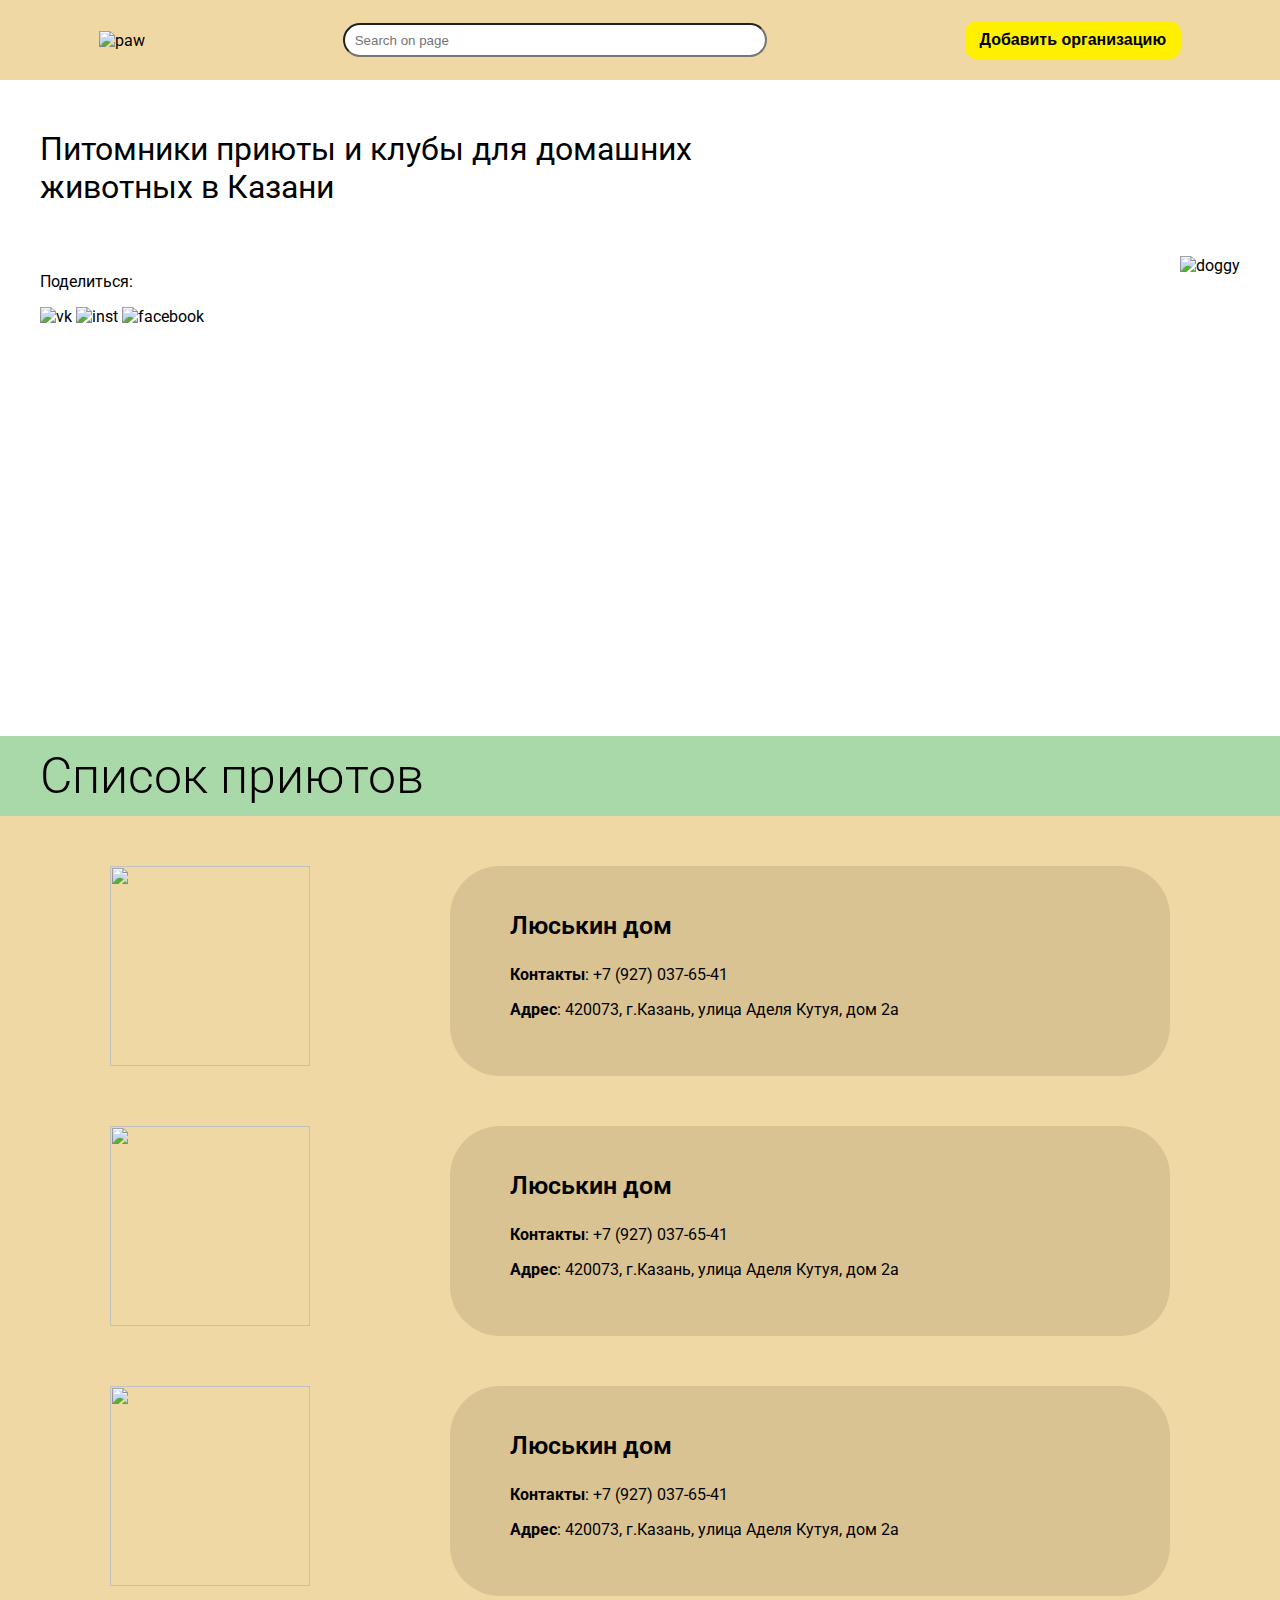
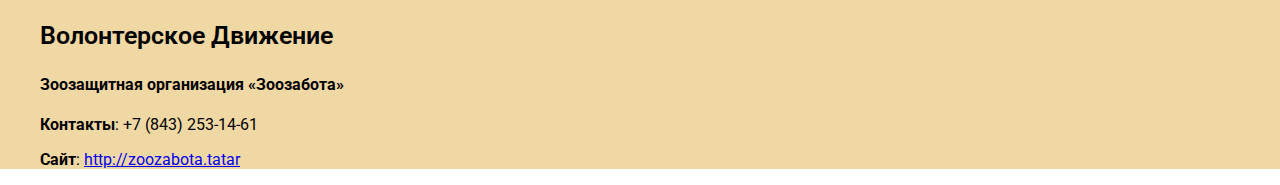
==== index.html @ c44cca8b "first upload" ====
<!DOCTYPE html>
<html lang="en">
<head>
	<meta charset="UTF-8">
	<meta name="viewport" content="width=device-width, initial-scale=1.0">
	<title>Dogehome - помоги животным!</title>
	<!-- <link rel="stylesheet" href="./normalize.css"> -->
	<link rel="stylesheet" href="./main.css">
	<link rel="preconnect" href="https://fonts.googleapis.com">
<link rel="preconnect" href="https://fonts.gstatic.com" crossorigin>
<link href="https://fonts.googleapis.com/css2?family=Roboto:ital,wght@0,100;0,300;0,400;0,500;0,700;1,100;1,300;1,400;1,500;1,700&display=swap" rel="stylesheet">
</head>
<body>
	<header>
		<div class="logo">
			<a><img src="./images/logo.png" class="logotype" alt="paw"></a>
		</div>	
		<div class="search_on_page">
			<input type="text" placeholder="Search on page">
		</div>
		<div class="add_company">
			<button class="button-32" role="button">Добавить организацию</button>
		</div>
	</header>
	
	<content>
		<div class="container">
			<h1>Питомники приюты и клубы для домашних <br> животных в Казани</h1>
			
			<div class="intro">
				<div class="map_item">
					<script type="text/javascript" charset="utf-8" async src="https://api-maps.yandex.ru/services/constructor/1.0/js/?um=constructor%3A68e4e213b407c3fdf483652417faf762d91d6717d3257e0310764f1638c544dc&amp;width=479&amp;height=379&amp;lang=ru_RU&amp;scroll=true"></script>

					<div class="share">
						<p>Поделиться: </p>
						<img src="#" alt="vk">
						<img src="#" alt="inst">
						<img src="#" alt="facebook">
					</div>
				</div>
				<div class="intro_image">
					<img src="./images/doggy-intro.png" alt="doggy">
				</div>
			</div>
		</div>
		<div class="list_header">
			<div class="container">
				<h2>Список приютов</h2>
			</div>
		</div>
		<div class="list_shelter">
			<div class="container">
				<div class="list_item">
					<div class="item_picture">
						<img src="./images/luskin.png" alt="">
					</div>
					<div class="item_info">
						<h3>Люськин дом</h3>
						<p><strong>Контакты</strong>: +7 (927) 037-65-41</p>
						<p><strong>Адрес</strong>: 420073, г.Казань, улица Аделя Кутуя, дом 2а</p>
					</div>
				</div>
				<div class="list_item">
					<div class="item_picture">
						<img src="./images/luskin.png" alt="">
					</div>
					<div class="item_info">
						<h3>Люськин дом</h3>
						<p><strong>Контакты</strong>: +7 (927) 037-65-41</p>
						<p><strong>Адрес</strong>: 420073, г.Казань, улица Аделя Кутуя, дом 2а</p>
					</div>
				</div>
				<div class="list_item">
					<div class="item_picture">
						<img src="./images/luskin.png" alt="">
					</div>
					<div class="item_info">
						<h3>Люськин дом</h3>
						<p><strong>Контакты</strong>: +7 (927) 037-65-41</p>
						<p><strong>Адрес</strong>: 420073, г.Казань, улица Аделя Кутуя, дом 2а</p>
					</div>
				</div>
				<h3>Волонтерское Движение</h3>
				<div class="volunteer">
					<div class="volunteer_item">
						<h4>Зоозащитная организация «Зоозабота»
</h4>
						<p><strong>Контакты</strong>: +7 (843) 253-14-61</p>
						<p><strong>Сайт</strong>: <a href="http://zoozabota.tatar">http://zoozabota.tatar</a></p>
					</div>
				</div>
			</div>
		</div>
	</content>
	
	<footer>
		
	</footer>
</body>
</html>
---- main.css ----
body {
	margin:  0;
	font-family: 'Roboto', sans-serif;
}

.container {
	width:  1200px;
	margin:  0 auto;
}

h1 {
	font-weight: 400;
}

h2 {
	font-weight: 500;
	
}

header {
	height:  80px;
	width:  100%;

	display:  flex;
	justify-content: space-around;
	align-items: center;

	background-color:  #F0D8A4;
}


.logotype {
	width:  110px;
	height:  68px;
}

.intro {
	height:  450px;

	display: flex;
	justify-content: space-between;

	margin-top:  50px;
}

h1 {
	margin-top:  50px;
}

.intro_image {
	text-align: center;
	justify-content: center;
}

.intro_image img {
	width: 470px;
	height:  450px;
}

.share {

	float: right;
}

.button-32 {
  background-color: #fff000;
  border-radius: 12px;
  color: #000;
  cursor: pointer;
  font-weight: bold;
  padding: 10px 15px;
  text-align: center;
  transition: 200ms;
  width: 100%;
  box-sizing: border-box;
  border: 0;
  font-size: 16px;
  user-select: none;
  -webkit-user-select: none;
  touch-action: manipulation;
}

.button-32:not(:disabled):hover,
.button-32:not(:disabled):focus {
  outline: 0;
  background: #f4e603;
  box-shadow: 0 0 0 2px rgba(0,0,0,.2), 0 3px 8px 0 rgba(0,0,0,.15);
}

.button-32:disabled {
  filter: saturate(0.2) opacity(0.5);
  cursor: not-allowed;
}

input {
	width: 400px;
	height: 30px;

	border-radius:  50px;
	padding: 0 10px;
}

.list_header {
	height:  80px;
	background-color:  #A9D9A9;
	margin-top:  30px;
	display: flex;
	align-items:  center;
}

h2 {
	margin:  0;
	font-size: 50px;

	font-weight:  300;
}

.list_shelter {
	/*height:  600px;*/
	background-color:  #F0D8A4;
}

.list_item {
	display:  flex;
	justify-content: space-around;

	padding-top: 50px;
}

.item_picture img {
	width: 200px;
	height: 200px;
}

.item_info {
	width:  600px;
	height:  170px;
	padding: 20px 60px;
	background-color:  #D9C393;
	border-radius:  50px;
}

h3 {
	font-weight:  600;
	font-size:  25px;
	/*color:  274B8C;*/
}
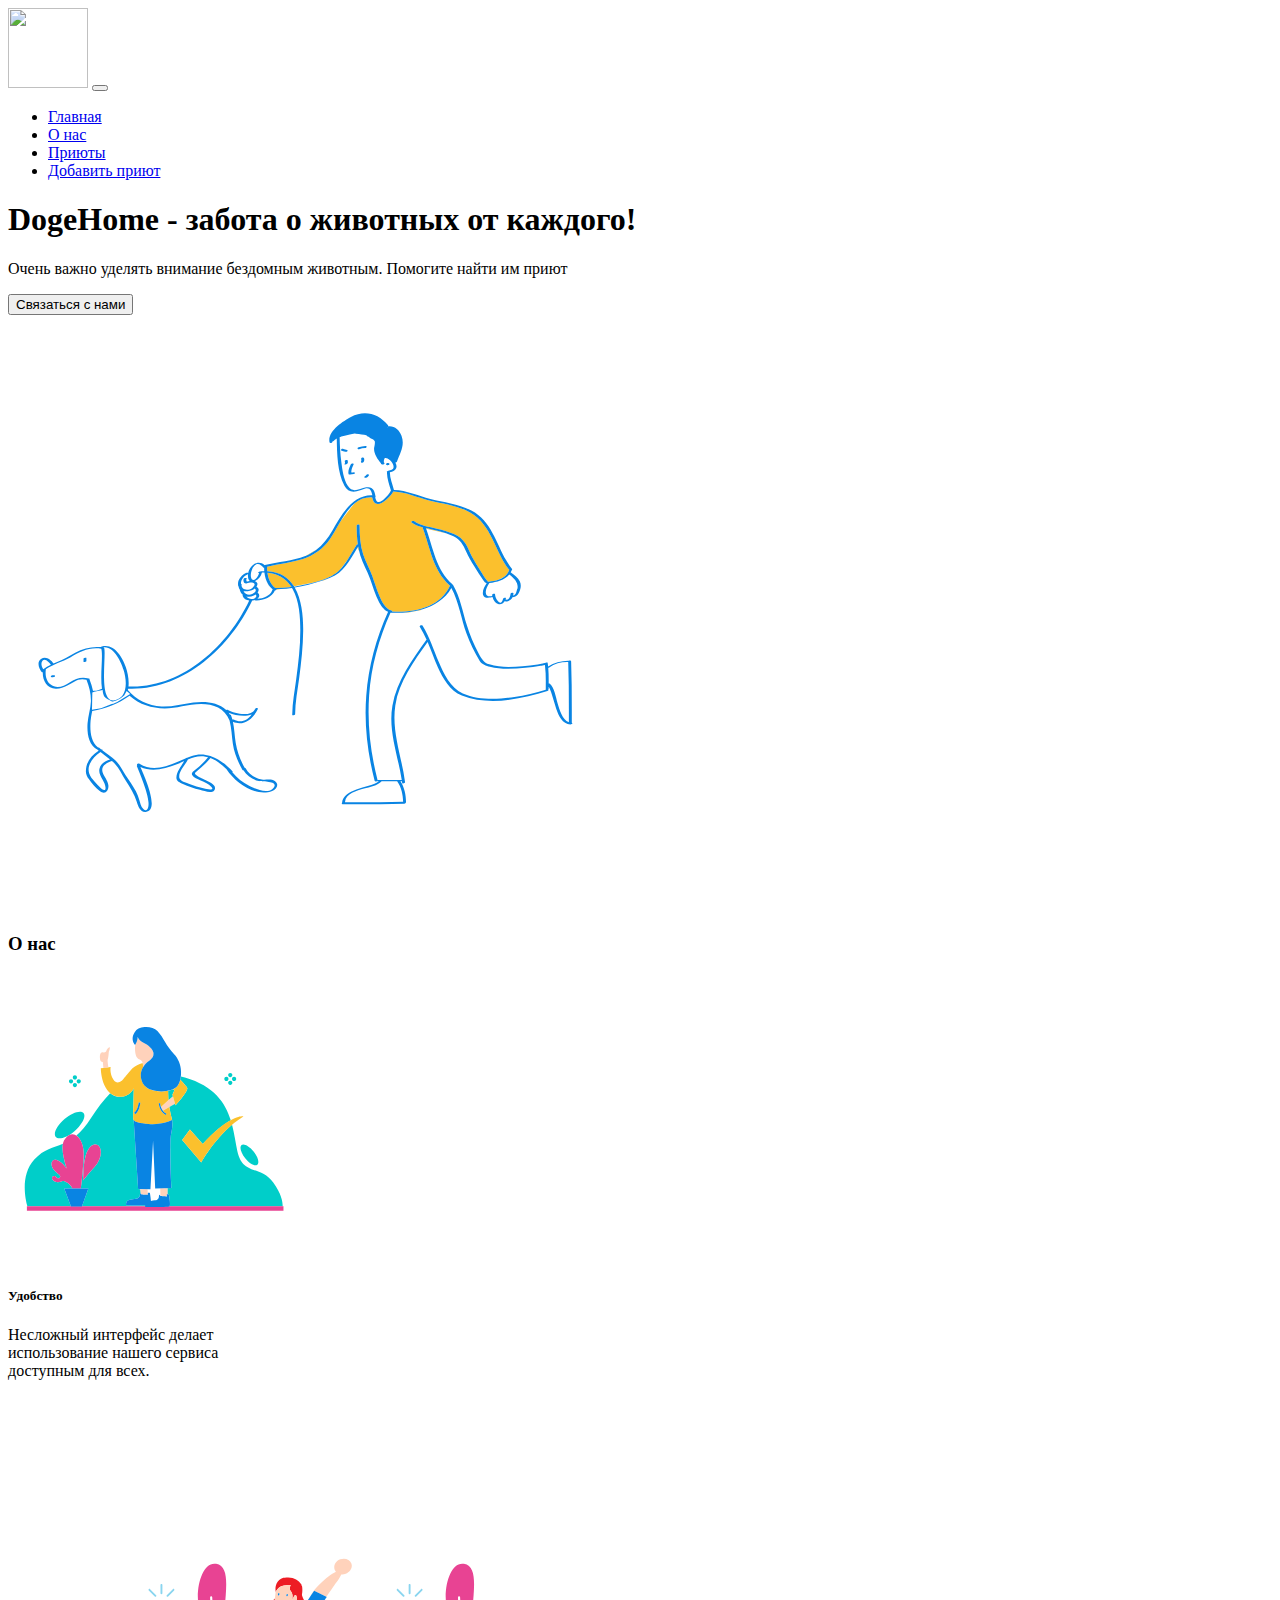
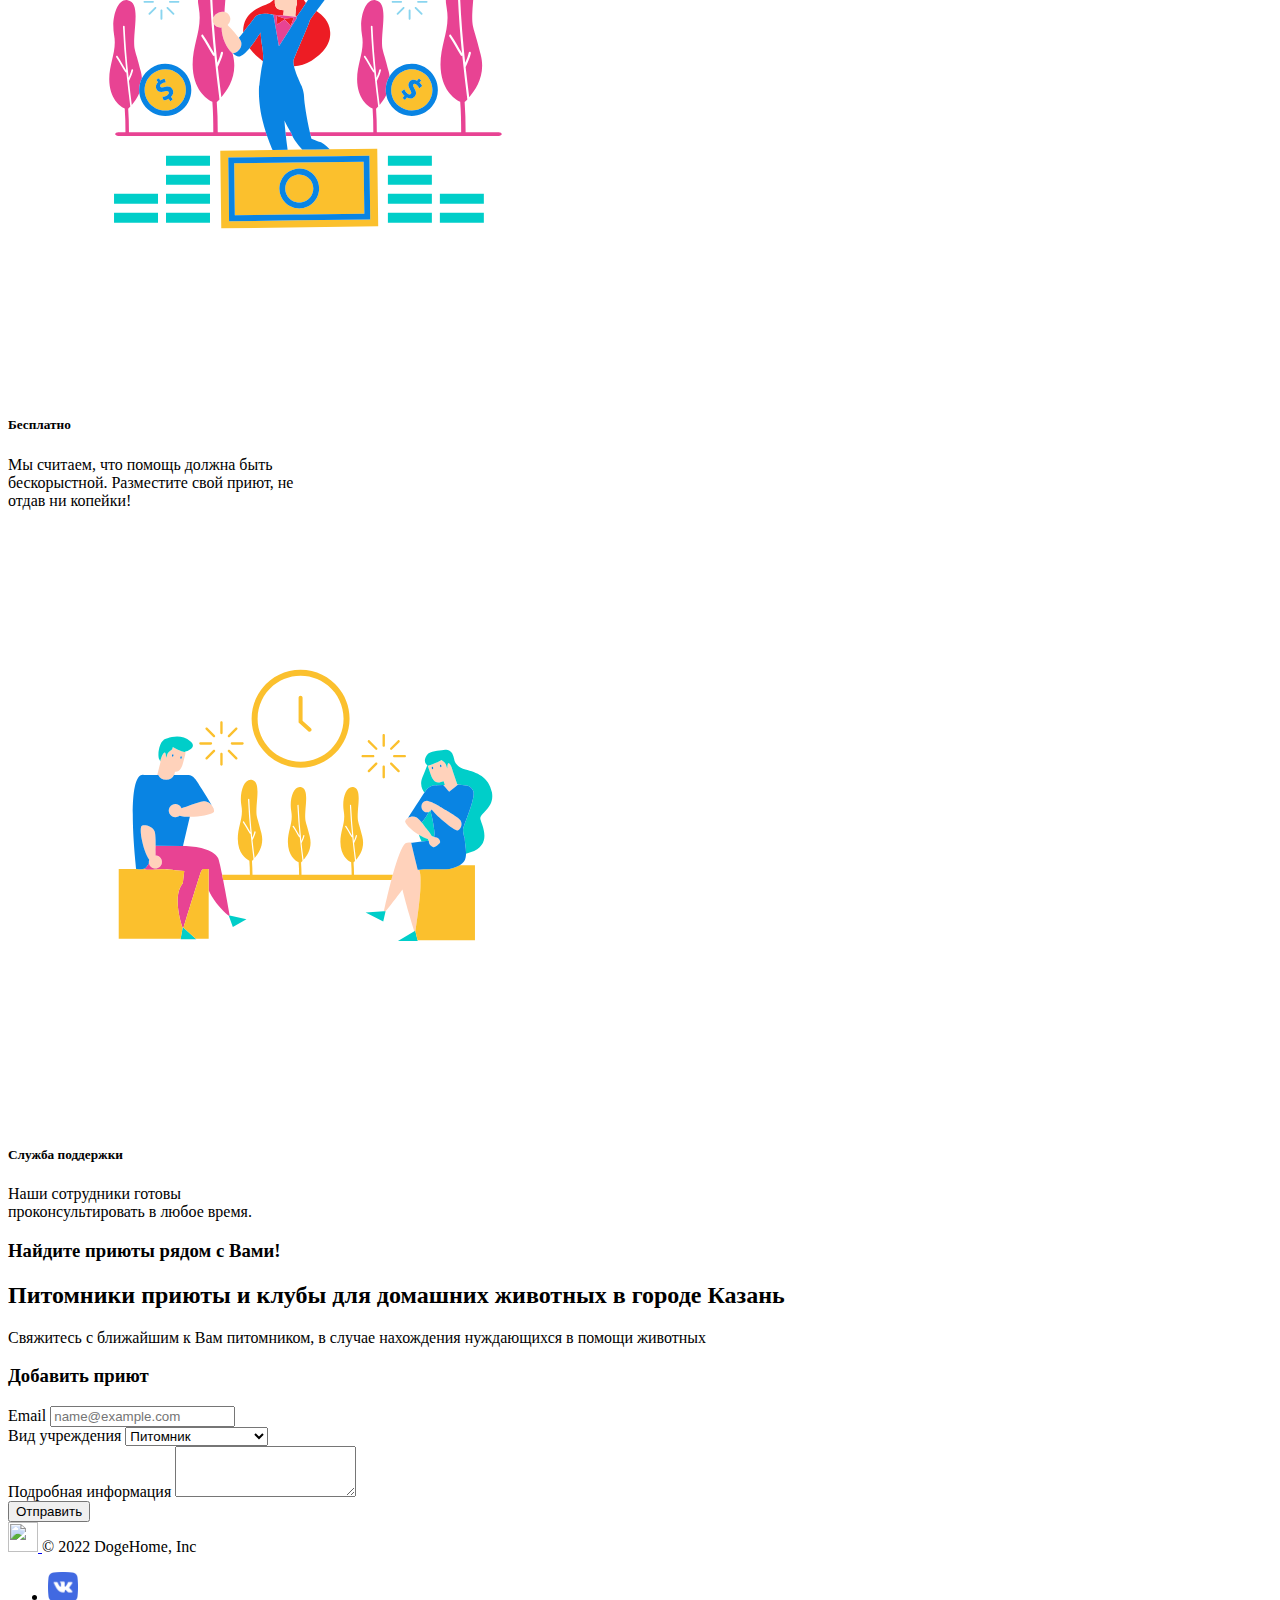
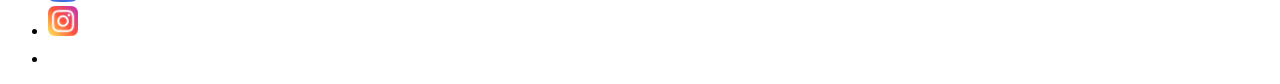
==== commit 501d6881: "Add files via upload" ====
--- a/index.html
+++ b/index.html
@@ -1,100 +1,157 @@
-<!DOCTYPE html>
+<!doctype html>
 <html lang="en">
 <head>
-	<meta charset="UTF-8">
-	<meta name="viewport" content="width=device-width, initial-scale=1.0">
-	<title>Dogehome - помоги животным!</title>
-	<!-- <link rel="stylesheet" href="./normalize.css"> -->
-	<link rel="stylesheet" href="./main.css">
-	<link rel="preconnect" href="https://fonts.googleapis.com">
-<link rel="preconnect" href="https://fonts.gstatic.com" crossorigin>
-<link href="https://fonts.googleapis.com/css2?family=Roboto:ital,wght@0,100;0,300;0,400;0,500;0,700;1,100;1,300;1,400;1,500;1,700&display=swap" rel="stylesheet">
+    <meta charset="UTF-8">
+    <meta name="viewport"
+          content="width=device-width, user-scalable=no, initial-scale=1.0, maximum-scale=1.0, minimum-scale=1.0">
+    <meta http-equiv="X-UA-Compatible" content="ie=edge">
+    <title>DogeHome</title>
+    <!-- CSS only -->
+    <link href="https://cdn.jsdelivr.net/npm/bootstrap@5.1.3/dist/css/bootstrap.min.css" rel="stylesheet" integrity="sha384-1BmE4kWBq78iYhFldvKuhfTAU6auU8tT94WrHftjDbrCEXSU1oBoqyl2QvZ6jIW3" crossorigin="anonymous">
 </head>
 <body>
-	<header>
-		<div class="logo">
-			<a><img src="./images/logo.png" class="logotype" alt="paw"></a>
-		</div>	
-		<div class="search_on_page">
-			<input type="text" placeholder="Search on page">
-		</div>
-		<div class="add_company">
-			<button class="button-32" role="button">Добавить организацию</button>
-		</div>
-	</header>
-	
-	<content>
-		<div class="container">
-			<h1>Питомники приюты и клубы для домашних <br> животных в Казани</h1>
-			
-			<div class="intro">
-				<div class="map_item">
-					<script type="text/javascript" charset="utf-8" async src="https://api-maps.yandex.ru/services/constructor/1.0/js/?um=constructor%3A68e4e213b407c3fdf483652417faf762d91d6717d3257e0310764f1638c544dc&amp;width=479&amp;height=379&amp;lang=ru_RU&amp;scroll=true"></script>
+    <nav class="navbar navbar-expand-lg navbar-dark bg-primary  ">
+        <div class="container-fluid">
+            <a class="navbar-brand" href="#"><img src="icon_only/logo.png" alt="" style="width:80px; height: 80px"></a>
+            <button class="navbar-toggler" type="button" data-bs-toggle="collapse" data-bs-target="#navbarNav" aria-controls="navbarNav" aria-expanded="false" aria-label="Toggle navigation">
+                <span class="navbar-toggler-icon"></span>
+            </button>
+            <div class="collapse navbar-collapse" id="navbarNav">
+                <ul class="navbar-nav">
+                    <li class="nav-item">
+                        <a class="nav-link active" aria-current="page" href="#">Главная</a>
+                    </li>
+                    <li class="nav-item">
+                        <a class="nav-link" href="#aboutUs">О нас</a>
+                    </li>
+                    <li class="nav-item">
+                        <a class="nav-link" href="#shelters">Приюты</a>
+                    </li>
+                    <li class="nav-item">
+                        <a class="nav-link" href="#addShelter">Добавить приют</a>
+                    </li>
+                </ul>
+            </div>
+        </div>
+    </nav>
 
-					<div class="share">
-						<p>Поделиться: </p>
-						<img src="#" alt="vk">
-						<img src="#" alt="inst">
-						<img src="#" alt="facebook">
-					</div>
-				</div>
-				<div class="intro_image">
-					<img src="./images/doggy-intro.png" alt="doggy">
-				</div>
-			</div>
-		</div>
-		<div class="list_header">
-			<div class="container">
-				<h2>Список приютов</h2>
-			</div>
-		</div>
-		<div class="list_shelter">
-			<div class="container">
-				<div class="list_item">
-					<div class="item_picture">
-						<img src="./images/luskin.png" alt="">
-					</div>
-					<div class="item_info">
-						<h3>Люськин дом</h3>
-						<p><strong>Контакты</strong>: +7 (927) 037-65-41</p>
-						<p><strong>Адрес</strong>: 420073, г.Казань, улица Аделя Кутуя, дом 2а</p>
-					</div>
-				</div>
-				<div class="list_item">
-					<div class="item_picture">
-						<img src="./images/luskin.png" alt="">
-					</div>
-					<div class="item_info">
-						<h3>Люськин дом</h3>
-						<p><strong>Контакты</strong>: +7 (927) 037-65-41</p>
-						<p><strong>Адрес</strong>: 420073, г.Казань, улица Аделя Кутуя, дом 2а</p>
-					</div>
-				</div>
-				<div class="list_item">
-					<div class="item_picture">
-						<img src="./images/luskin.png" alt="">
-					</div>
-					<div class="item_info">
-						<h3>Люськин дом</h3>
-						<p><strong>Контакты</strong>: +7 (927) 037-65-41</p>
-						<p><strong>Адрес</strong>: 420073, г.Казань, улица Аделя Кутуя, дом 2а</p>
-					</div>
-				</div>
-				<h3>Волонтерское Движение</h3>
-				<div class="volunteer">
-					<div class="volunteer_item">
-						<h4>Зоозащитная организация «Зоозабота»
-</h4>
-						<p><strong>Контакты</strong>: +7 (843) 253-14-61</p>
-						<p><strong>Сайт</strong>: <a href="http://zoozabota.tatar">http://zoozabota.tatar</a></p>
-					</div>
-				</div>
-			</div>
-		</div>
-	</content>
-	
-	<footer>
-		
-	</footer>
+    <div class="container">
+        <div class="row">
+            <div class="col col-6 d-flex justify-content-center flex-column">
+                <h1>DogeHome - забота о животных от каждого!</h1>
+                <p>Очень важно уделять внимание бездомным животным. Помогите найти им приют</p>
+                <button class="btn btn-warning">Связаться с нами</button>
+            </div>
+            <div class="col col-6 d-flex justify-content-center">
+                <img src="images/promo.svg" alt="">
+            </div>
+        </div>
+    </div>
+    <div class="container-fluid" id="aboutUs">
+        <div class="row">
+            <div class="col d-flex bg-primary text-light justify-content-center">
+                <h3>О нас</h3>
+            </div>
+        </div>
+    </div>
+    <div class="container-fluid bg-warning pb-5">
+        <div class="row">
+            <div class="row align-items-center mt-5">
+                <div class="col col-4 d-flex justify-content-center">
+                    <div class="card" style="width: 18rem;">
+                        <img src="images/easy.svg" class="card-img-top" alt="...">
+                        <div class="card-body">
+                            <h5 class="card-title">Удобство</h5>
+                            <p class="card-text">Несложный интерфейс делает использование нашего сервиса доступным для всех.</p>
+                        </div>
+                    </div>
+                </div>
+                <div class="col col-4 d-flex justify-content-center">
+                    <div class="card" style="width: 18rem;">
+                        <img src="images/free.svg" class="card-img-top" alt="...">
+                        <div class="card-body">
+                            <h5 class="card-title">Бесплатно</h5>
+                            <p class="card-text">Мы считаем, что помощь должна быть бескорыстной. Разместите свой приют, не отдав ни копейки!</p>
+                        </div>
+                    </div>
+                </div>
+                <div class="col col-4 d-flex justify-content-center">
+                    <div class="card" style="width: 18rem;">
+                        <img src="images/tfs.svg" class="card-img-top" alt="...">
+                        <div class="card-body">
+                            <h5 class="card-title">Служба поддержки</h5>
+                            <p class="card-text">Наши сотрудники готовы проконсультировать в любое время.</p>
+                        </div>
+                    </div>
+                </div>
+            </div>
+        </div>
+    </div>
+    <div id="shelters" class="container-fluid bg-primary text-light d-flex justify-content-center">
+        <div class="row">
+            <h3>Найдите приюты рядом с Вами!</h3>
+        </div>
+    </div>
+    <div class="container pt-5">
+        <div class="row">
+            <div class="col d-flex justify-content-center">
+                <script type="text/javascript" charset="utf-8" async src="https://api-maps.yandex.ru/services/constructor/1.0/js/?um=constructor%3A68e4e213b407c3fdf483652417faf762d91d6717d3257e0310764f1638c544dc&amp;width=479&amp;height=379&amp;lang=ru_RU&amp;scroll=true"></script>
+            </div>
+            <div class="col d-flex flex-column justify-content-center">
+                <h2>Питомники приюты и клубы для домашних животных в городе Казань</h2>
+                <p>Свяжитесь с ближайшим к Вам питомником, в случае нахождения нуждающихся в помощи животных</p>
+            </div>
+        </div>
+    </div>
+    <div id="addShelter" class="mt-5 container-fluid bg-primary text-light d-flex justify-content-center">
+        <div class="row">
+            <h3>Добавить приют</h3>
+        </div>
+    </div>
+    <div class="container mt-5 mb-5 pt-5"   >
+        <div class="row">
+            <div class="col">
+                <form>
+                    <div class="form-group">
+                        <label for="exampleFormControlInput1">Email</label>
+                        <input type="email" class="form-control" id="exampleFormControlInput1" placeholder="name@example.com">
+                    </div>
+                    <div class="form-group mt-3">
+                        <label for="exampleFormControlSelect1">Вид учреждения</label>
+                        <select class="form-control" id="exampleFormControlSelect1">
+                            <option>Питомник</option>
+                            <option>Клуб для животных</option>
+                            <option>Другое</option>
+                        </select>
+                    </div>
+
+                    <div class="form-group mt-3">
+                        <label for="exampleFormControlTextarea1">Подробная информация</label>
+                        <textarea class="form-control" id="exampleFormControlTextarea1" rows="3"></textarea>
+                    </div>
+                    <button type="submit" class="btn btn-warning mt-5">Отправить</button>
+                </form>
+            </div>
+        </div>
+    </div>
+    <div class="container">
+        <footer class="d-flex flex-wrap justify-content-between align-items-center py-3 my-4 border-top">
+            <div class="col-md-4 d-flex align-items-center">
+                <a href="/" class="mb-3 me-2 mb-md-0 text-muted text-decoration-none lh-1">
+                    <img src="icon_only/logo.png" width="30px" height="30px" alt="">
+                </a>
+                <span class="text-muted">© 2022 DogeHome, Inc</span>
+            </div>
+
+            <ul class="nav col-md-4 justify-content-end list-unstyled d-flex">
+                <li class="ms-3"><a class="text-muted" href="#"><img src="images/vk.png" width="30px" height="30px" alt=""><use xlink:href="#twitter"></use></svg></a></li>
+                <li class="ms-3"><a class="text-muted" href="#"><img src="images/inst.png" width="30px" height="30px" alt=""></a></li>
+                <li class="ms-3"><a class="text-muted" href="#"><svg class="bi" width="24" height="24"><use xlink:href="#facebook"></use></svg></a></li>
+            </ul>
+        </footer>
+    </div>
+    <!-- JavaScript Bundle with Popper -->
+    <script src="https://cdn.jsdelivr.net/npm/bootstrap@5.1.3/dist/js/bootstrap.bundle.min.js" integrity="sha384-ka7Sk0Gln4gmtz2MlQnikT1wXgYsOg+OMhuP+IlRH9sENBO0LRn5q+8nbTov4+1p" crossorigin="anonymous"></script>
+
 </body>
 </html>